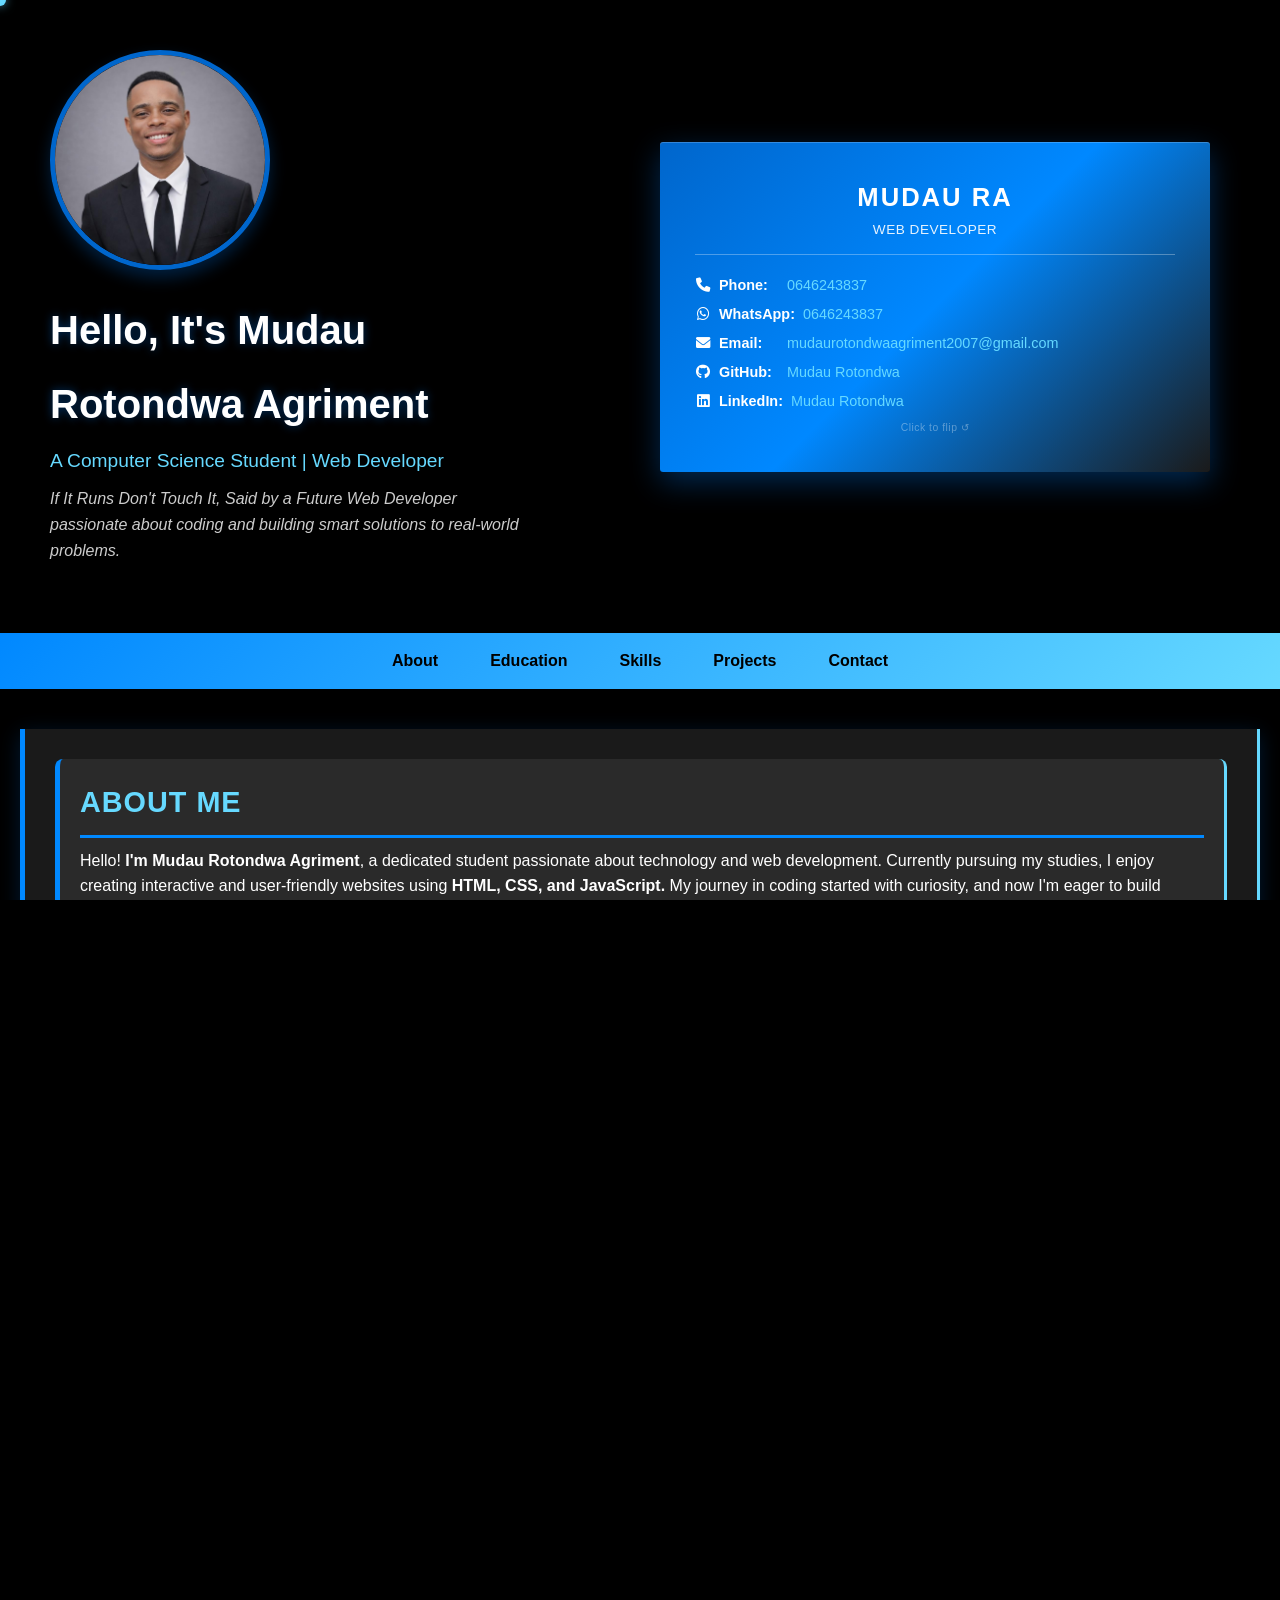
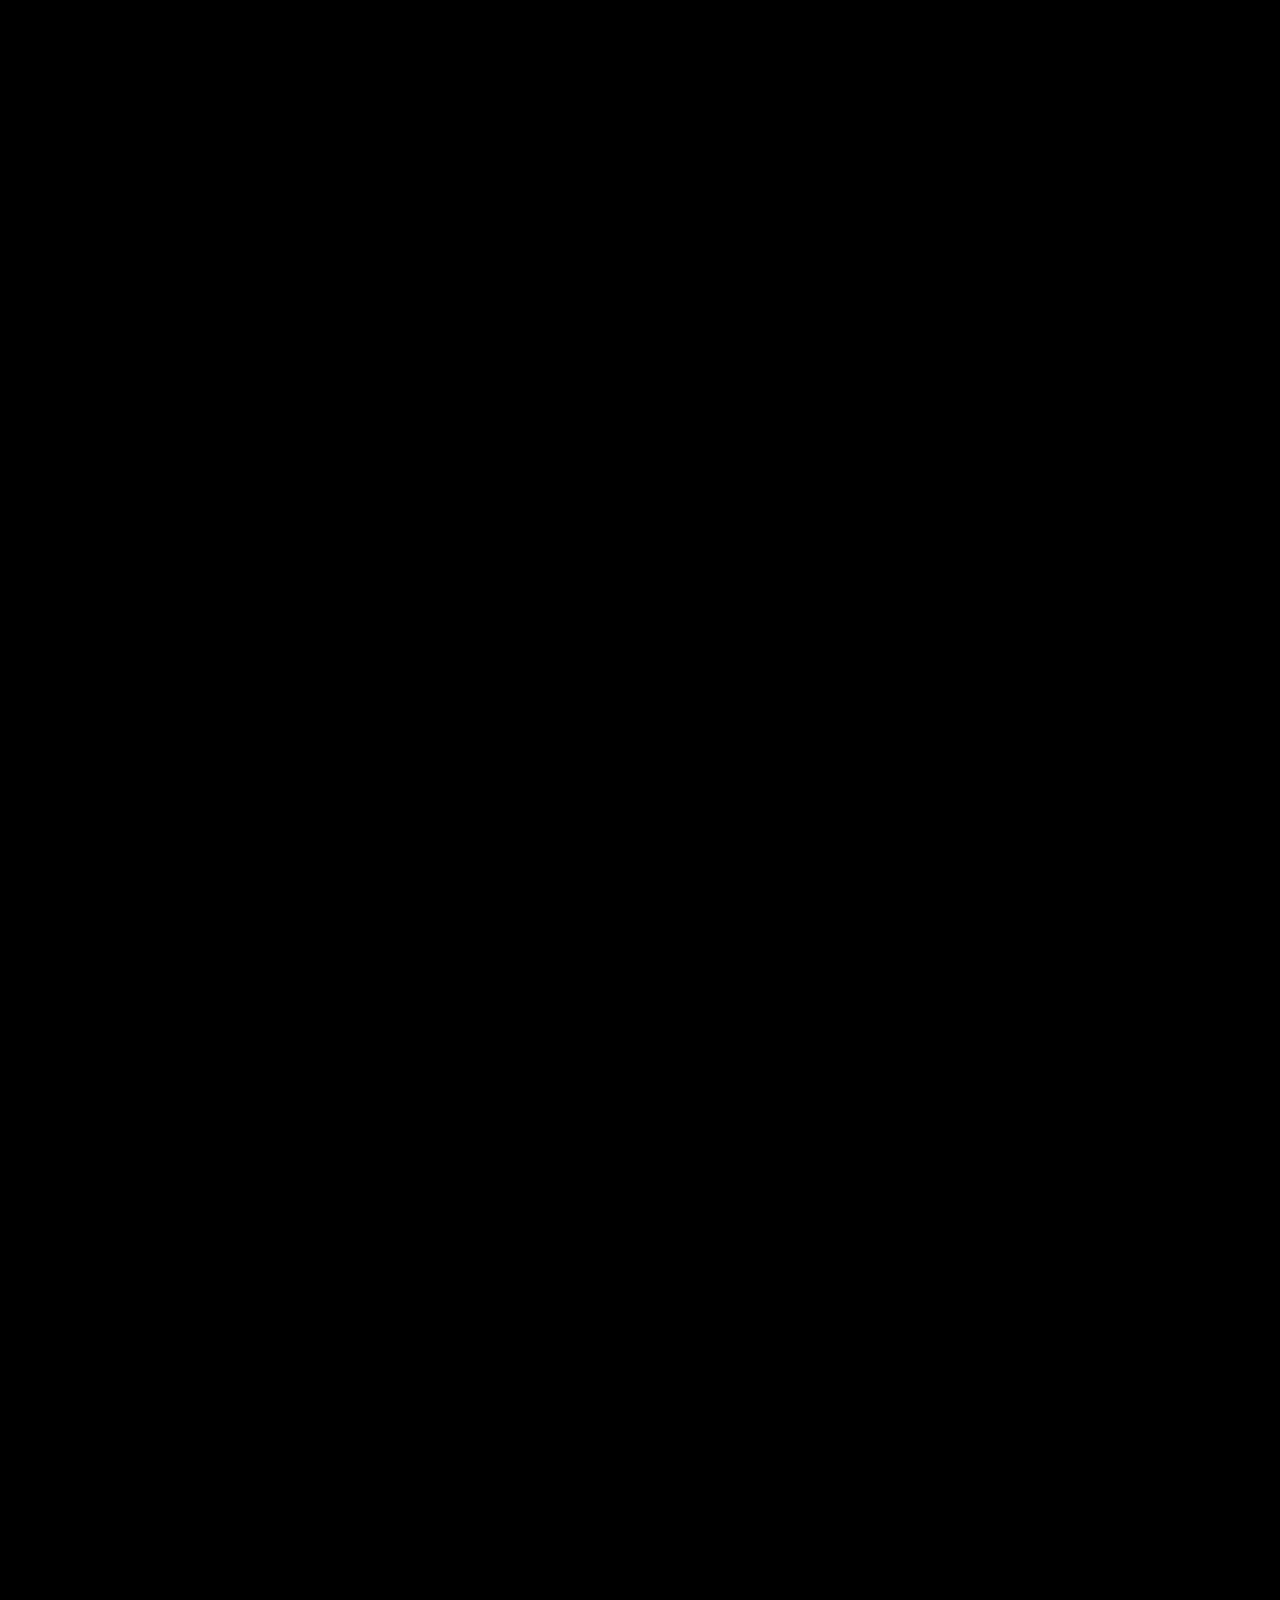
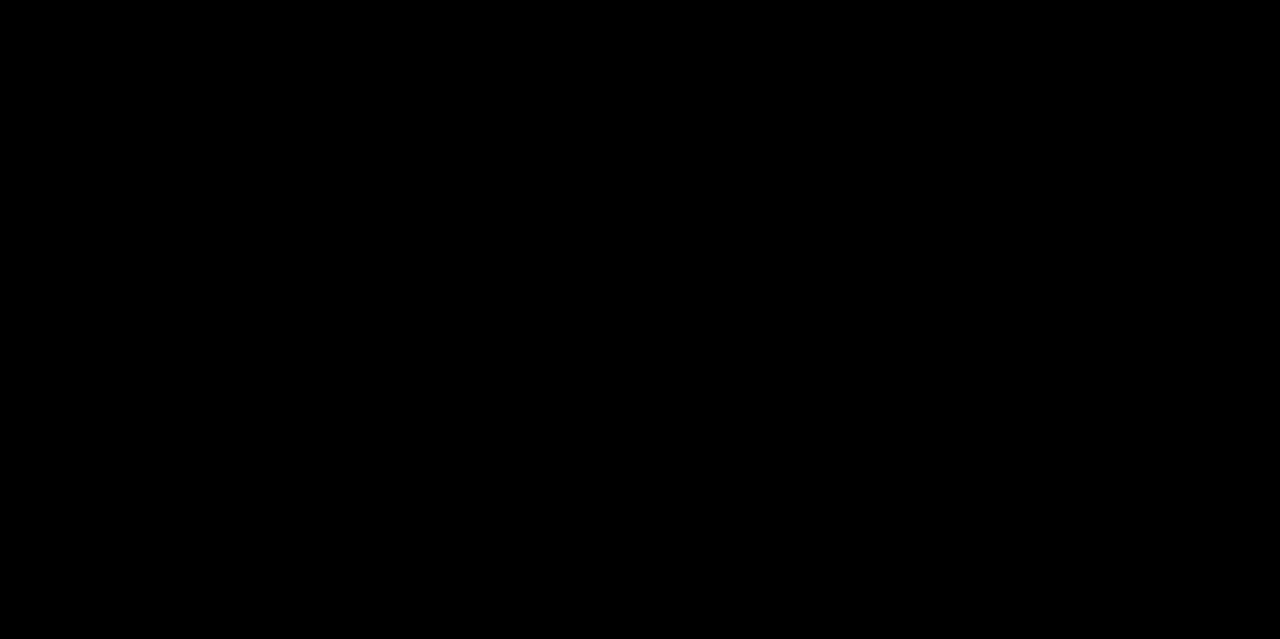
==== index.html @ f6a1b387 "html" ====
<!DOCTYPE html>
<html lang="en">
<head>
    <meta charset="UTF-8">
    <meta name="viewport" content="width=device-width, initial-scale=1.0">
    <title>Mudau Rotondwa Agriment Portfolio</title>
    <link rel="stylesheet" href="style.css">
    <link rel="stylesheet" href="https://cdnjs.cloudflare.com/ajax/libs/font-awesome/6.0.0/css/all.min.css">
</head>
<body>
    <div class="cursor"></div>
    <div class="cursor-follower"></div>
    
    <header>
        <div class="header-row">
            <div class="profile-column">
                <div class="profile-pic">
                    
                    <img src="musa.jpeg" alt="Mudau Rotondwa Agriment" style="width: 220px; height: 220px; border-radius: 50%; object-fit: cover;">
                </div>
                <h1>Hello, It's Mudau</h1>
                    <h1>Rotondwa Agriment</h1>
                <p class="tagline">A Computer Science Student | Web Developer</p>
                <p class="bio">If It Runs Don't Touch It, Said by a Future Web Developer passionate about coding and building smart solutions to real-world problems.</p>
            </div>
            <div class="card-column">
                
                <div id="business-card-container">
                    <div class="business-card">
                        <div class="card-inner">
                            <div class="card-front">
                                <div class="card-header">
                                    <h2>Mudau RA</h2>
                                    <p>Web Developer </p>
                                </div>
                                <div class="card-divider"></div>
                                <div class="card-content">
                                    <p><i class="fas fa-phone"></i> <strong>Phone:</strong> <a href="tel:0646243837">0646243837</a></p>
                                    <p><i class="fab fa-whatsapp"></i> <strong>WhatsApp:</strong> <a href="https://wa.me/0646243837" target="_blank">0646243837</a></p>
                                    <p><i class="fas fa-envelope"></i> <strong>Email:</strong> <a href="mailto:mudaurotondwaagriment2007@gmail.com">mudaurotondwaagriment2007@gmail.com</a></p>
                                    <p><i class="fab fa-github"></i> <strong>GitHub:</strong> <a href="https://github.com/25033865" target="_blank">Mudau Rotondwa</a></p>
                                    <p><i class="fab fa-linkedin"></i> <strong>LinkedIn:</strong> <a href="https://www.linkedin.com/in/mudau-rotondwa-agriment-924987383" target="_blank">Mudau Rotondwa</a></p>
                                </div>
                                <p class="card-flip-hint">Click to flip ↺</p>
                            </div>
                            <div class="card-back">
                                <div class="card-back-content">
                                    <div class="card-back-logo">MRA</div>
                                    <h2>Mudau Rotondwa Agriment</h2>
                                    <p class="card-back-title">Web Developer &amp; CS Student</p>
                                    <div class="card-divider"></div>
                                    <p class="card-back-flip-hint">Click to flip back ↺</p>
                                </div>
                            </div>
                        </div>
                    </div>
                </div>
            </div>
        </div>
    </header>

    <nav>
        <ul>
            <li><a href="#about">About</a></li>
            <li><a href="#education">Education</a></li>
            <li><a href="#skills">Skills</a></li>
            <li><a href="#projects">Projects</a></li>
            <li><a href="#contact">Contact</a></li>
        </ul>
    </nav>

    <main>
        <section id="about">
            <h2>About Me</h2>
            <p>Hello! <strong>I'm Mudau Rotondwa Agriment</strong>, a dedicated student passionate about technology and web development. Currently pursuing my studies, I enjoy creating interactive and user-friendly websites using <strong>HTML, CSS, and JavaScript.</strong> My journey in coding started with curiosity, and now I'm eager to build innovative solutions that make a difference.</p>
            <p>As a student, I balance academics with hands-on projects, always striving to learn new technologies. I'm particularly interested in front-end development, responsive design, and user experience. When I'm not coding, you can find me exploring new ideas or collaborating with peers on exciting ventures.</p>
        </section>

        <section id="education">
            <h2>Education</h2>
            <div class="education-item">
                <h3>Bachelor of Science in Computer Science and Mathematics</h3>
                <p><strong>University Of Venda</strong></p>
                <p>Currently enrolled in the <strong>University Of venda</strong> as a <strong>Computer Science and Mathematics major</strong>, Who's hungry to learn more about the field, And discover problems with the intention to find a solution and implement it.</p>
            </div>
            <div class="education-item">
                <h3>High School </h3>
                <p><strong>Vhafamadi Secondary School</strong></p>
                <p>Focused on mathematics and science subjects, which laid the foundation for my interest in programming. Participated in science fairs and computer science electives which was <strong>Robotics.</strong></p>
            </div>
        </section>

        <section id="skills">
            <h2>Skills</h2>
            <div class="skills-container">
                <div class="skill-category">
                    <h3>Programming Languages</h3>
                    <ul>
                        <li><i class="fab fa-html5"></i> HTML5</li>
                        <li><i class="fab fa-css3-alt"></i> CSS3</li>
                        <li><i class="fab fa-js-square"></i> JavaScript</li>
                        <li><i class="fab fa-java"></i> Java</li>
                    </ul>
                </div>
                <div class="skill-category">
                    <h3>Frameworks & Libraries</h3>
                    <ul>
                        <li><i class="fab fa-react"></i> React.js</li>
                        <li><i class="fab fa-js-square"></i> Next.js</li>
                    </ul>
                </div>
                <div class="skill-category">
                    <h3>Soft Skills</h3>
                    <ul>
                    
                        <li><i class="fab fa-users"></i> Team Work</li>
                        <li><i class="fas fa-clock"></i> Time Management</li>
                        <li><i class="fas fa-graduation-cap"></i> Continuous Learning</li>
                    </ul>
                </div>
            </div>
        </section>

        <section id="career-goals">
            <h2>Career Goals</h2>
            <ul>
                <li>Become a Full-Stack Developer</li>
                <li>Build Real-World Web Applications</li>
                <li>Keep Learning Modern Technologies</li>
            </ul>
        </section>

        <section id="projects">
            <h2>Projects</h2>
            <div class="project-item">
                <h3>Personal Portfolio Website</h3>
                <p>A responsive portfolio site built with HTML, CSS, and JavaScript to showcase my work and skills. Features include smooth scrolling navigation, interactive elements, and mobile-friendly design.</p>
                <p><strong>Technologies:</strong> HTML5, CSS3, JavaScript</p>
                <a href="#" class="project-link">View Project</a>
            </div>
            <div class="project-item">
                <h3>Simple Calculator</h3>
                <p>A basic calculator application with arithmetic operations, built to practice JavaScript logic and DOM manipulation.</p>
                <p><strong>Technologies:</strong> HTML5, CSS3, JavaScript</p>
                <a href="#" class="project-link">View Project</a>
            </div>
        </section>
        
        <section id="contact">
            <h2>Get in Touch</h2>
            <div class="contact-info">
                <p><strong>Phone:</strong> <a href="tel:0646243837">0646243837</a> <i class="fas fa-phone"></i></p>
                <p><strong>Email:</strong> <a href="mailto:mudaurotondwaagriment2007@gmail.com">mudaurotondwaagriment2007@gmail.com</a> <i class="fas fa-envelope"></i></p>
                <p><strong>GitHub:</strong> <a href="https://github.com/25033865" target="_blank">Mudau Rotondwa</a> <i class="fab fa-github"></i></p>
                <p><strong>WhatsApp:</strong> <a href="https://wa.me/0646243837" target="_blank">0646243837</a> <i class="fab fa-whatsapp"></i></p>
                <p><strong>LinkedIn:</strong> <a href="https://www.linkedin.com/in/mudau-rotondwa-agriment-924987383" target="_blank">Mudau Rotondwa Agriment</a> <i class="fab fa-linkedin"></i></p>
            </div>
            <p>I'm always open to new opportunities, collaborations, or just a friendly chat about technology. Feel free to reach out via phone or email. Let's connect and build something amazing together!</p>
            <form id="contact-form">
                <label for="name">Name:</label>
                <input type="text" id="name" name="name" required>
                
                <label for="email">Email:</label>
                <input type="email" id="email" name="email" required>
                
                <label for="message">Message:</label>
                <textarea id="message" name="message" required></textarea>
                
                <button type="submit">Send Message</button>
            </form>
        </section>
    </main>

    <footer>
        <p>&copy; 2026 Mudau Rotondwa Agriment.</p>
        <p>All rights reserved.</p>
    </footer>

    <script src="script.js"></script>
</body>
</html>
---- style.css ----
* {
    cursor: none;
}

.cursor {
    position: fixed;
    width: 12px;
    height: 12px;
    background: #66d9ff;
    border-radius: 50%;
    pointer-events: none;
    z-index: 9999;
    box-shadow: 0 0 10px rgba(102, 217, 255, 0.6);
    transition: all 0.1s ease-out;
}

.cursor-follower {
    position: fixed;
    width: 30px;
    height: 30px;
    border: 2px solid #0088ff;
    border-radius: 50%;
    pointer-events: none;
    z-index: 9998;
    transition: all 0.3s ease-out;
    box-shadow: inset 0 0 10px rgba(0, 136, 255, 0.3);
    display: none;
}

* {
    margin: 0;
    padding: 0;
    box-sizing: border-box;
}

html, body {
    width: 100%;
    height: 100%;
    overflow-x: hidden;
}

body {
    font-family: Arial, sans-serif;
    line-height: 1.6;
    background: #000000;
    color: #ffffff;
    padding: 0;
    margin: 0;
    min-height: 100vh;
    width: 100%;
    transition: background 0.5s ease;
}

header {
    text-align: center;
    margin-bottom: 40px;
    animation: slideDown 0.8s ease-out;
    padding: 40px 20px 20px 20px;
    width: 100%;
}

header .header-row {
    display: flex;
    flex-direction: row;
    justify-content: space-between;
    align-items: center;
    max-width: 1200px;
    margin: 0 auto;
    gap: 30px;
}

.profile-column {
    flex: 1 1 auto;
    text-align: left;
    padding: 10px;
}

.card-column {
    flex: 0 0 auto;
    padding: 10px;
    display: flex;
    justify-content: flex-end;
    align-items: center;
}

header h1 {
    font-size: 2.5rem;
    margin-bottom: 10px;
    color: #ffffff;
    text-shadow: 0 0 10px rgba(0, 102, 204, 0.5);
}

.profile-pic {
    animation: zoomIn 1s ease-out;
    margin-bottom: 20px;
}

.profile-pic img {
    border: 5px solid #0066cc;
    box-shadow: 0 8px 16px rgba(0, 102, 204, 0.3);
    transition: transform 0.3s ease;
    width: 200px;
    height: 200px;
}

.profile-pic img:hover {
    transform: scale(1.05);
}

.tagline {
    color: #66d9ff;
    font-size: 1.2rem;
    margin: 10px 0;
    animation: fadeIn 1.2s ease-out;
}

.bio {
    color: #cccccc;
    font-size: 1rem;
    font-style: italic;
    margin: 8px 0 0 0;
    max-width: 480px;
    line-height: 1.6;
    animation: fadeIn 1.4s ease-out;
}

.contact a {
    color: #66d9ff;
    text-decoration: none;
    font-weight: bold;
    transition: color 0.3s ease;
}

.contact a:hover {
    color: #ffffff;
    text-decoration: underline;
}

.contact-info a {
    color: #66d9ff;
    text-decoration: none;
    font-weight: bold;
    transition: color 0.3s ease;
}

.contact-info a:hover {
    color: #ffffff;
    text-decoration: underline;
}


#business-card-container {
    text-align: center;
    margin: 40px auto;
    padding: 0 20px;
    width: 100%;
    perspective: 1200px;
}

.business-card {
    max-width: 550px;
    width: 550px;
    height: 330px;
    margin: 0 auto;
    cursor: pointer;
    aspect-ratio: 16 / 10;
    transform-style: preserve-3d;
    position: relative;
    animation: slideUp 0.8s ease-out 0.3s both, floatCard 3s ease-in-out 1.1s infinite;
}

.card-inner {
    position: relative;
    width: 100%;
    height: 100%;
    transform-style: preserve-3d;
    transition: transform 0.8s cubic-bezier(0.4, 0.2, 0.2, 1);
}

.business-card.flipped .card-inner {
    transform: rotateY(180deg);
}

.card-front {
    background: linear-gradient(135deg, #0066cc 0%, #0088ff 50%, #1a1a1a 100%);
    color: white;
    padding: 35px;
    border-radius: 3px;
    box-shadow:
        0 10px 30px rgba(0, 102, 204, 0.4),
        0 0 0 1px rgba(0, 0, 0, 0.1),
        inset 0 1px 0 rgba(255, 255, 255, 0.2),
        0 20px 50px -10px rgba(0, 0, 0, 0.5);
    position: absolute;
    top: 0;
    left: 0;
    width: 100%;
    height: 100%;
    display: flex;
    flex-direction: column;
    justify-content: space-between;
    transform-style: preserve-3d;
    backface-visibility: hidden;
    -webkit-backface-visibility: hidden;
}

.card-back {
    position: absolute;
    top: 0;
    left: 0;
    width: 100%;
    height: 100%;
    background: linear-gradient(135deg, #001133 0%, #002b80 50%, #0055cc 100%);
    color: white;
    border-radius: 3px;
    box-shadow:
        0 10px 30px rgba(0, 102, 204, 0.4),
        0 0 0 1px rgba(0, 0, 0, 0.1),
        inset 0 1px 0 rgba(255, 255, 255, 0.2),
        0 20px 50px -10px rgba(0, 0, 0, 0.5);
    backface-visibility: hidden;
    -webkit-backface-visibility: hidden;
    transform: rotateY(180deg);
    display: flex;
    align-items: center;
    justify-content: center;
    text-align: center;
}

.card-back-content {
    display: flex;
    flex-direction: column;
    align-items: center;
    gap: 8px;
    padding: 20px;
}

.card-back-logo {
    font-size: 2.6rem;
    font-weight: 900;
    letter-spacing: 6px;
    color: #66d9ff;
    text-shadow: 0 0 20px rgba(102, 217, 255, 0.8), 0 0 40px rgba(0, 136, 255, 0.5);
    animation: glow 2s ease-in-out infinite;
    margin-bottom: 4px;
}

.card-back h2 {
    font-size: 1.05rem;
    letter-spacing: 1px;
    text-transform: uppercase;
    font-weight: 700;
    margin: 0;
}

.card-back-title {
    font-size: 0.75rem;
    color: #66d9ff;
    text-transform: uppercase;
    letter-spacing: 1.5px;
    margin: 0;
}

.card-back-motto {
    font-size: 0.85rem;
    font-style: italic;
    color: #cccccc;
    max-width: 300px;
    line-height: 1.5;
    margin: 4px 0 0 0;
}

.card-flip-hint,
.card-back-flip-hint {
    font-size: 0.65rem;
    color: rgba(255, 255, 255, 0.35);
    letter-spacing: 0.5px;
    margin: 0;
}

.card-header {
    margin-bottom: 0;
}

.card-header h2 {
    font-size: 1.6rem;
    margin-bottom: 2px;
    text-transform: uppercase;
    letter-spacing: 2px;
    animation: glow 2s ease-in-out infinite;
    font-weight: 900;
}

.card-header p {
    font-size: 0.85rem;
    opacity: 0.9;
    letter-spacing: 0.5px;
    font-weight: 500;
    animation: fadeIn 1.5s ease-out;
    text-transform: uppercase;
}

.card-divider {
    height: 1px;
    background: rgba(255, 255, 255, 0.3);
    margin: 12px 0;
}

.card-content {
    text-align: left;
    font-size: 0.95rem;
}

.card-content p {
    margin: 6px 0;
    font-size: 0.9rem;
    display: flex;
    align-items: center;
    gap: 8px;
}

.card-content p i {
    width: 16px;
    text-align: center;
}

.card-content strong {
    display: inline-block;
    min-width: 60px;
}

.card-content a {
    color: #66d9ff;
    text-decoration: none;
}

main {
    max-width: 100%;
    width: calc(100% - 40px);
    margin: 0 auto 20px auto;
    background: #1a1a1a;
    padding: 30px;
    border-radius: 0;
    box-shadow: 0 5px 20px rgba(0, 102, 204, 0.25);
    border-left: 5px solid #0088ff;
    border-right: 3px solid #66d9ff;
    animation: fadeInUp 1s ease-out;
    color: #ffffff;
}

section {
    margin-bottom: 30px;
    animation: fadeIn 0.8s ease-out;
    background: #2a2a2a;
    padding: 20px;
    border-radius: 8px;
    border-left: 5px solid #0088ff;
    border-right: 3px solid #66d9ff;
    color: #ffffff;
    scroll-margin-top: 90px;
}

section h2 {
    margin-bottom: 10px;
    color: #66d9ff;
    font-size: 1.8rem;
    border-bottom: 3px solid #0088ff;
    padding-bottom: 10px;
    transition: all 0.3s ease;
    text-transform: uppercase;
    letter-spacing: 1px;
}

section h2:hover {
    color: #ffffff;
    border-bottom-color: #66d9ff;
    transform: translateX(5px);
}

footer {
    text-align: center;
    margin-top: 20px;
    font-size: 0.9rem;
    color: #66d9ff;
    animation: fadeIn 1.5s ease-out;
}


#contact-form {
    display: flex;
    flex-direction: column;
    gap: 15px;
    max-width: 600px;
    margin-top: 20px;
}

#contact-form label {
    font-weight: bold;
    color: #ffffff;
}

#contact-form input,
#contact-form textarea {
    width: 100%;
    padding: 10px;
    border: 2px solid #0088ff;
    border-radius: 4px;
    background: #333333;
    color: #ffffff;
    resize: vertical;
    font-size: 1rem;
}

#contact-form input:focus,
#contact-form textarea:focus {
    outline: none;
    border-color: #66d9ff;
    background: #404040;
}

#contact-form button {
    padding: 12px 20px;
    background: linear-gradient(135deg, #0088ff 0%, #66d9ff 100%);
    color: #000000;
    border: none;
    border-radius: 4px;
    font-size: 1rem;
    cursor: pointer;
    transition: background 0.3s ease, transform 0.2s ease;
}

#contact-form button:hover {
    background: linear-gradient(135deg, #66d9ff 0%, #0088ff 100%);
    transform: translateY(-2px);
}

.skill-category {
    background: #333333;
    padding: 15px;
    border-radius: 8px;
    margin-bottom: 15px;
    border-left: 4px solid #0088ff;
    border-right: 3px solid #66d9ff;
    transition: all 0.3s ease;
    color: #ffffff;
}

.skill-category:hover {
    background: #404040;
    transform: translateX(5px) scale(1.02);
    box-shadow: 0 8px 20px rgba(0, 136, 255, 0.4);
    border-right-color: #0088ff;
}

.skill-category h3 {
    color: #66d9ff;
    margin-bottom: 10px;
}

.skill-category ul {
    list-style: none;
}

.skill-category li {
    color: #ffffff;
    padding: 5px 0;
    margin-left: 20px;
}

.skill-category li:before {
    content: "▹ ";
    color: #66d9ff;
    font-weight: bold;
    margin-right: 8px;
}

.project-item {
    background: #333333;
    padding: 20px;
    border-radius: 8px;
    margin-bottom: 20px;
    border-top: 4px solid #0088ff;
    border-right: 3px solid #66d9ff;
    transition: all 0.3s ease;
    color: #ffffff;
}

.project-item:hover {
    background: #404040;
    box-shadow: 0 8px 20px rgba(0, 136, 255, 0.4);
    transform: translateY(-8px) scale(1.01);
    border-top-color: #66d9ff;
    border-right-color: #0088ff;
}

.project-item h3 {
    color: #66d9ff;
    margin-bottom: 10px;
}

.project-link {
    display: inline-block;
    background: linear-gradient(135deg, #0088ff 0%, #66d9ff 50%, #0066cc 100%);
    color: #000000;
    padding: 12px 24px;
    border-radius: 5px;
    text-decoration: none;
    margin-top: 10px;
    transition: all 0.3s ease;
    font-weight: 600;
    border: 2px solid transparent;
}

.project-link:hover {
    transform: translateY(-5px) scale(1.05);
    box-shadow: 0 10px 25px rgba(0, 136, 255, 0.6);
    border-color: #ffffff;
}

.education-item {
    background: #333333;
    padding: 20px;
    border-radius: 8px;
    margin-bottom: 20px;
    border-left: 4px solid #0088ff;
    border-right: 3px solid #66d9ff;
    transition: all 0.3s ease;
    color: #ffffff;
}

.education-item:hover {
    box-shadow: 0 5px 15px rgba(0, 136, 255, 0.3);
    transform: translateX(3px);
    background: #404040;
}

.education-item h3 {
    color: #66d9ff;
    margin-bottom: 10px;
}

.experience-item {
    background: #333333;
    padding: 20px;
    border-radius: 8px;
    margin-bottom: 20px;
    border-left: 4px solid #0088ff;
    border-right: 3px solid #66d9ff;
    transition: all 0.3s ease;
    color: #ffffff;
}

.experience-item:hover {
    box-shadow: 0 5px 15px rgba(0, 136, 255, 0.3);
    transform: translateX(3px);
    background: #404040;
}

.experience-item h3 {
    color: #66d9ff;
    margin-bottom: 10px;
}

@keyframes slideDown {
    from {
        opacity: 0;
        transform: translateY(-30px);
    }
    to {
        opacity: 1;
        transform: translateY(0);
    }
}

@keyframes slideUp {
    from {
        opacity: 0;
        transform: translateY(30px);
    }
    to {
        opacity: 1;
        transform: translateY(0);
    }
}

@keyframes slideInLeft {
    from {
        opacity: 0;
        transform: translateX(-30px);
    }
    to {
        opacity: 1;
        transform: translateX(0);
    }
}

@keyframes slideInRight {
    from {
        opacity: 0;
        transform: translateX(30px);
    }
    to {
        opacity: 1;
        transform: translateX(0);
    }
}

@keyframes fadeIn {
    from {
        opacity: 0;
    }
    to {
        opacity: 1;
    }
}

@keyframes fadeInUp {
    from {
        opacity: 0;
        transform: translateY(20px);
    }
    to {
        opacity: 1;
        transform: translateY(0);
    }
}

@keyframes zoomIn {
    from {
        opacity: 0;
        transform: scale(0.8);
    }
    to {
        opacity: 1;
        transform: scale(1);
    }
}

@keyframes floatCard {
    0%, 100% {
        transform: translateY(0px);
    }
    50% {
        transform: translateY(-10px);
    }
}

@keyframes glow {
    0%, 100% {
        text-shadow: 0 0 5px rgba(255, 255, 255, 0.5), 0 0 10px rgba(0, 136, 255, 0.3);
    }
    50% {
        text-shadow: 0 0 10px rgba(255, 255, 255, 0.8), 0 0 20px rgba(0, 136, 255, 0.6);
    }
}

@keyframes pulse {
    0% {
        box-shadow: 0 0 0 0 rgba(0, 102, 204, 0.7);
    }
    50% {
        box-shadow: 0 0 0 10px rgba(0, 102, 204, 0);
    }
    100% {
        box-shadow: 0 0 0 0 rgba(0, 102, 204, 0);
    }
}

nav {
    background: linear-gradient(135deg, #0088ff 0%, #66d9ff 100%);
    padding: 15px 20px;
    border-radius: 0;
    margin: 0;
    margin-bottom: 40px;
    box-shadow: none;
    animation: slideDown 0.8s ease-out;
    width: 100%;
    position: sticky;
    top: 0;
    z-index: 1000;
    transition: box-shadow 0.25s ease;
}

nav:hover {
    box-shadow: 0 5px 15px rgba(0, 136, 255, 0.4);
}

nav ul {
    list-style: none;
    display: flex;
    flex-wrap: wrap;
    justify-content: center;
    gap: 20px;
}

nav a {
    color: #000000;
    text-decoration: none;
    font-weight: bold;
    transition: all 0.3s ease;
    padding: 10px 16px;
    border-radius: 4px;
    position: relative;
    overflow: hidden;
    background: transparent;
    box-shadow: none;
}

nav a:before {
    content: '';
    position: absolute;
    top: 0;
    left: 0;
    width: 100%;
    height: 100%;
    background: rgba(255, 255, 255, 0.3);
    transform: scaleX(0);
    transform-origin: left;
    opacity: 0;
    transition: transform 0.3s ease, opacity 0.3s ease;
    z-index: -1;
}

nav a:hover {
    transform: translateY(-3px);
    box-shadow: 0 5px 15px rgba(0, 0, 0, 0.3);
    color: #000000;
}

nav a:hover:before {
    transform: scaleX(1);
    opacity: 1;
}

@media (max-width: 600px) {
    nav ul {
        flex-direction: column;
        gap: 10px;
    }
    
    header h1 {
        font-size: 1.8rem;
    }
    
    .business-card {
        max-width: 100%;
        width: 100%;
        height: auto;
        margin-bottom: 20px;
    }
    
    .card-front {
        padding: 20px;
        height: auto;
    }
    
    .card-header h2 {
        font-size: 1.2rem;
    }
    
    .card-content p {
        font-size: 0.7rem;
    }
}
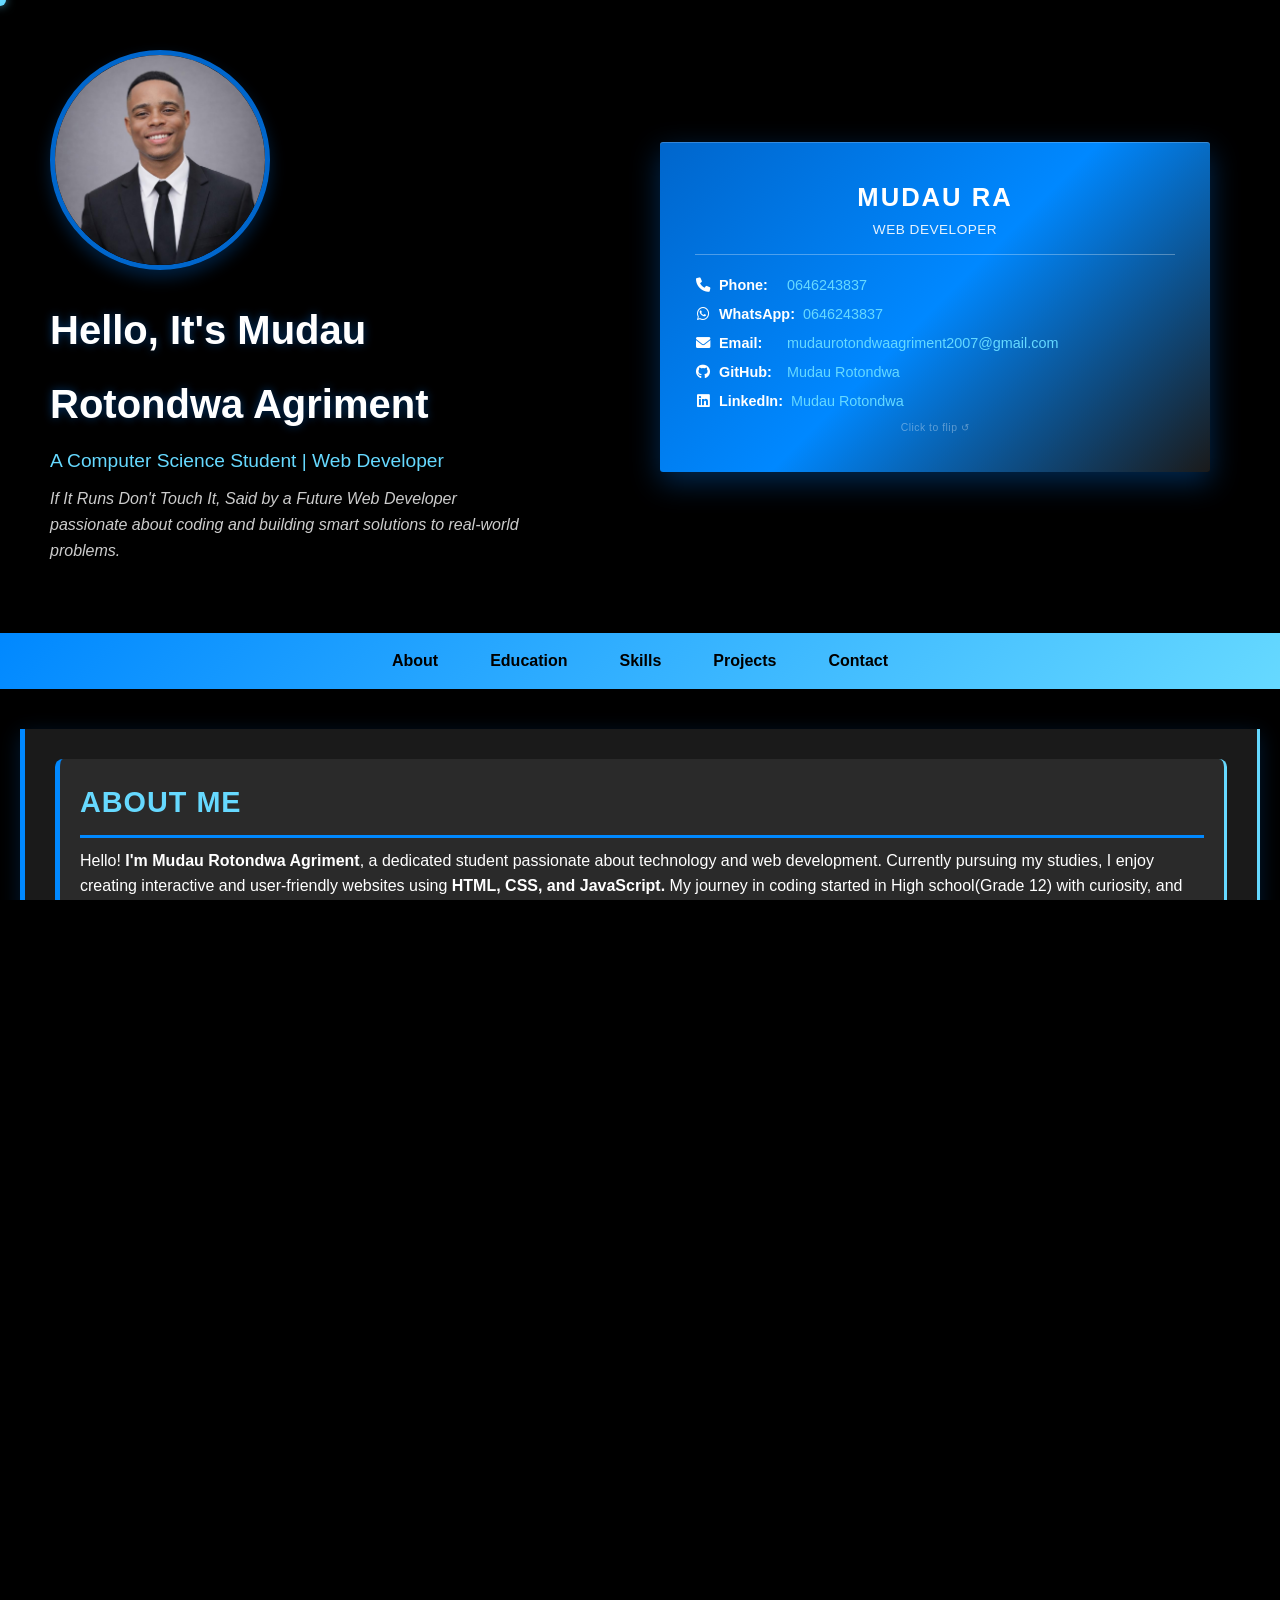
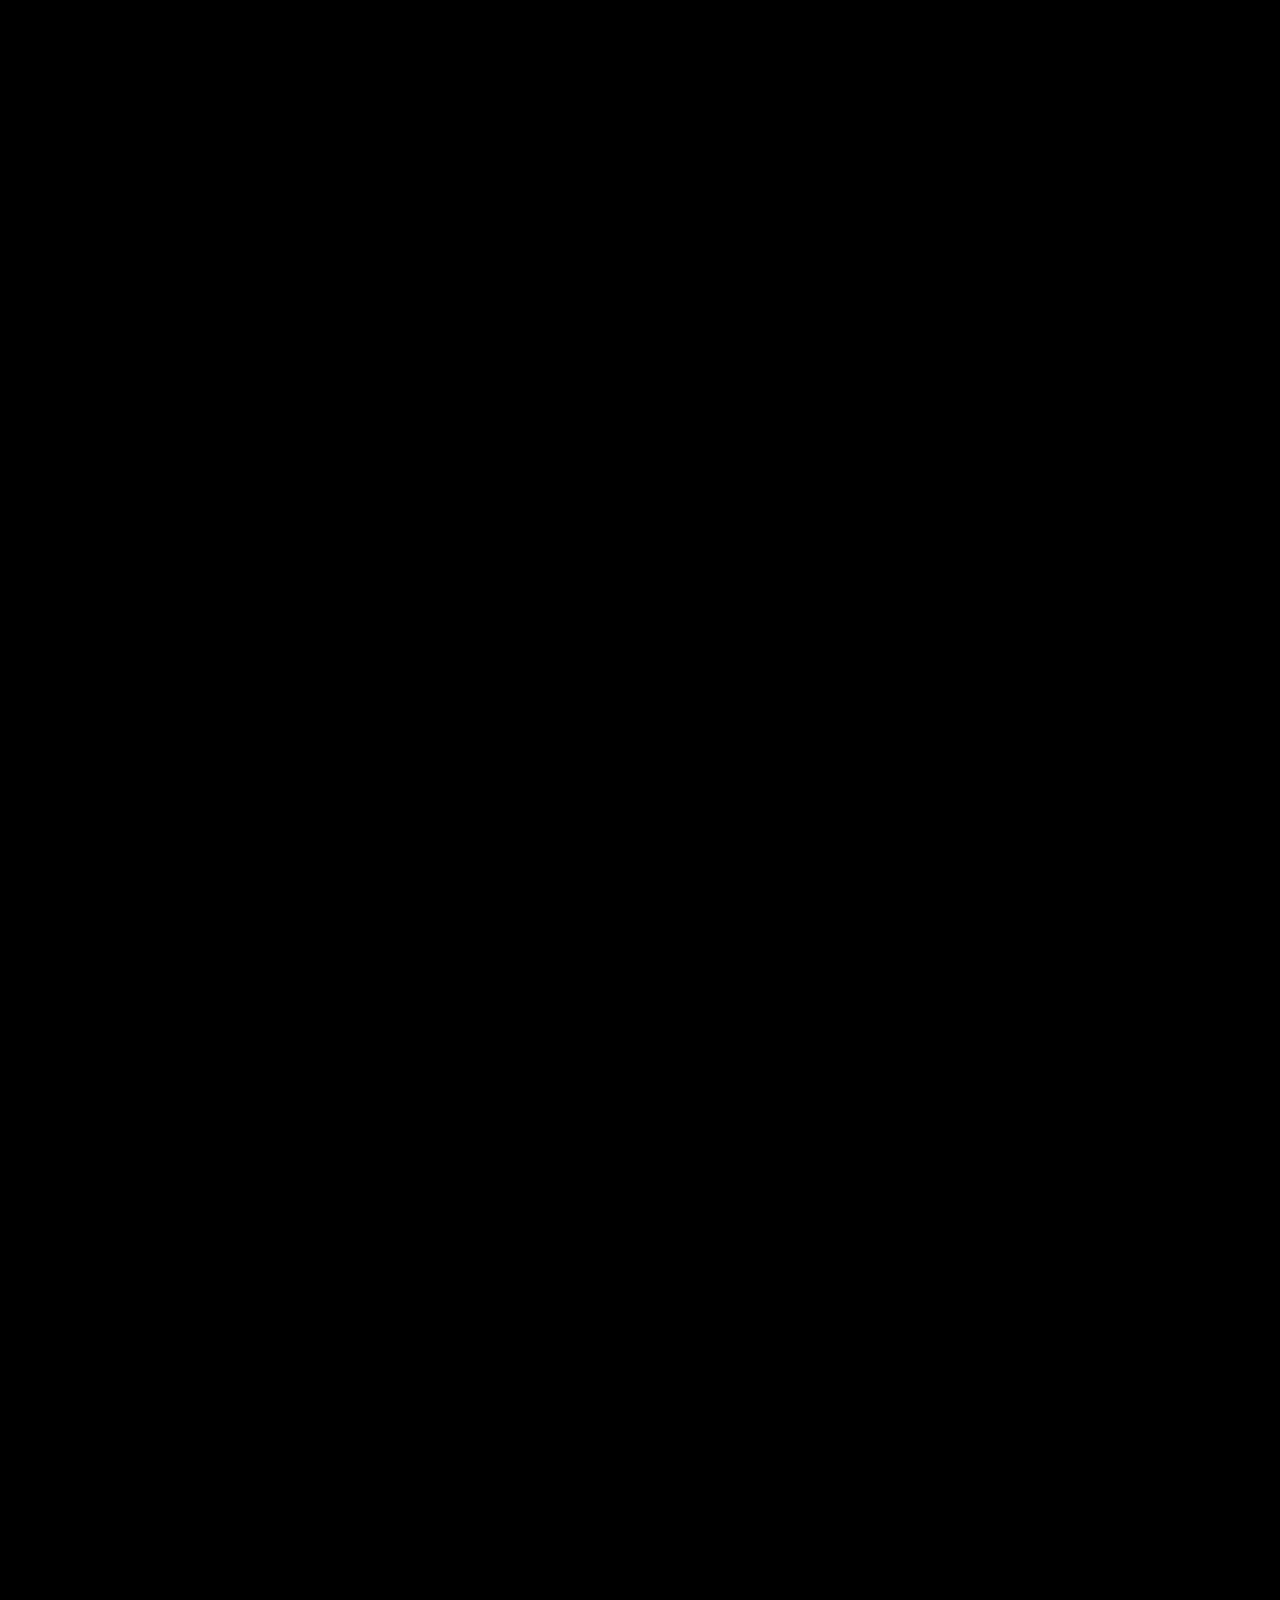
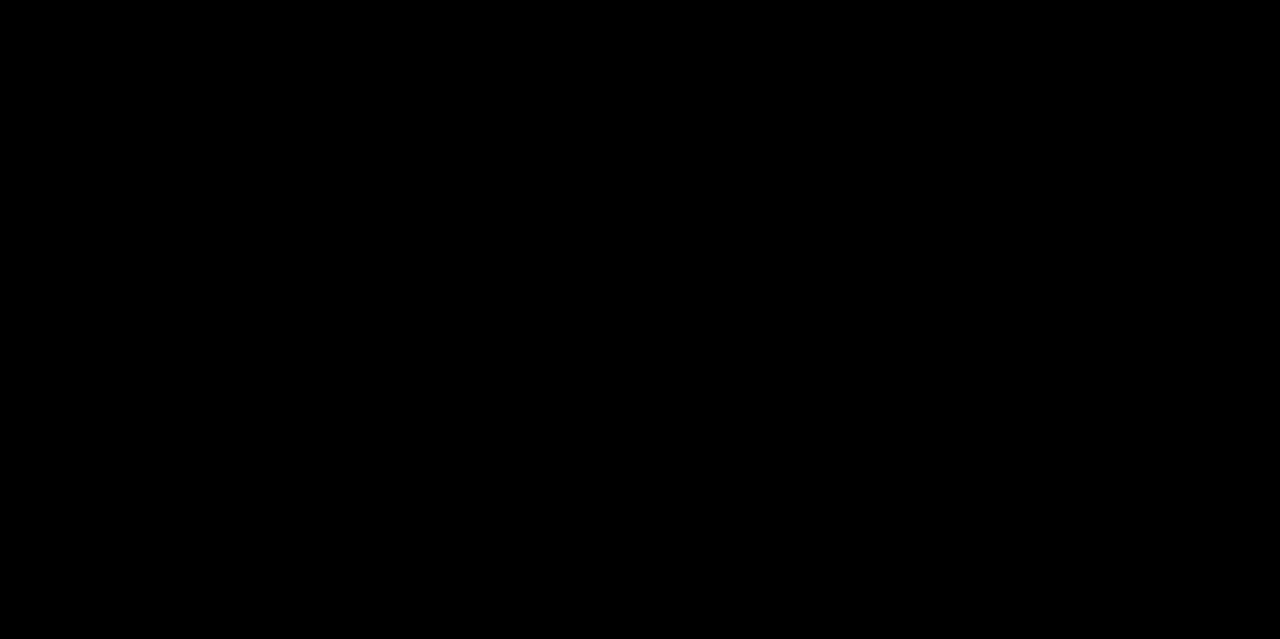
==== commit 987ace37: "port" ====
--- a/index.html
+++ b/index.html
@@ -72,7 +72,7 @@
     <main>
         <section id="about">
             <h2>About Me</h2>
-            <p>Hello! <strong>I'm Mudau Rotondwa Agriment</strong>, a dedicated student passionate about technology and web development. Currently pursuing my studies, I enjoy creating interactive and user-friendly websites using <strong>HTML, CSS, and JavaScript.</strong> My journey in coding started with curiosity, and now I'm eager to build innovative solutions that make a difference.</p>
+            <p>Hello! <strong>I'm Mudau Rotondwa Agriment</strong>, a dedicated student passionate about technology and web development. Currently pursuing my studies, I enjoy creating interactive and user-friendly websites using <strong>HTML, CSS, and JavaScript.</strong> My journey in coding started in High school(Grade 12) with curiosity, and now I'm eager to build innovative solutions that makes a difference world-wide.</p>
             <p>As a student, I balance academics with hands-on projects, always striving to learn new technologies. I'm particularly interested in front-end development, responsive design, and user experience. When I'm not coding, you can find me exploring new ideas or collaborating with peers on exciting ventures.</p>
         </section>
 
@@ -81,7 +81,7 @@
             <div class="education-item">
                 <h3>Bachelor of Science in Computer Science and Mathematics</h3>
                 <p><strong>University Of Venda</strong></p>
-                <p>Currently enrolled in the <strong>University Of venda</strong> as a <strong>Computer Science and Mathematics major</strong>, Who's hungry to learn more about the field, And discover problems with the intention to find a solution and implement it.</p>
+                <p>Currently enrolled in the <strong>University Of Venda</strong> as a <strong>Computer Science and Mathematics major</strong>, Who's hungry to learn more about the field, And discover problems with the intention to find a solution and implement it.</p>
             </div>
             <div class="education-item">
                 <h3>High School </h3>
@@ -145,7 +145,6 @@
                 <a href="#" class="project-link">View Project</a>
             </div>
         </section>
-        
         <section id="contact">
             <h2>Get in Touch</h2>
             <div class="contact-info">
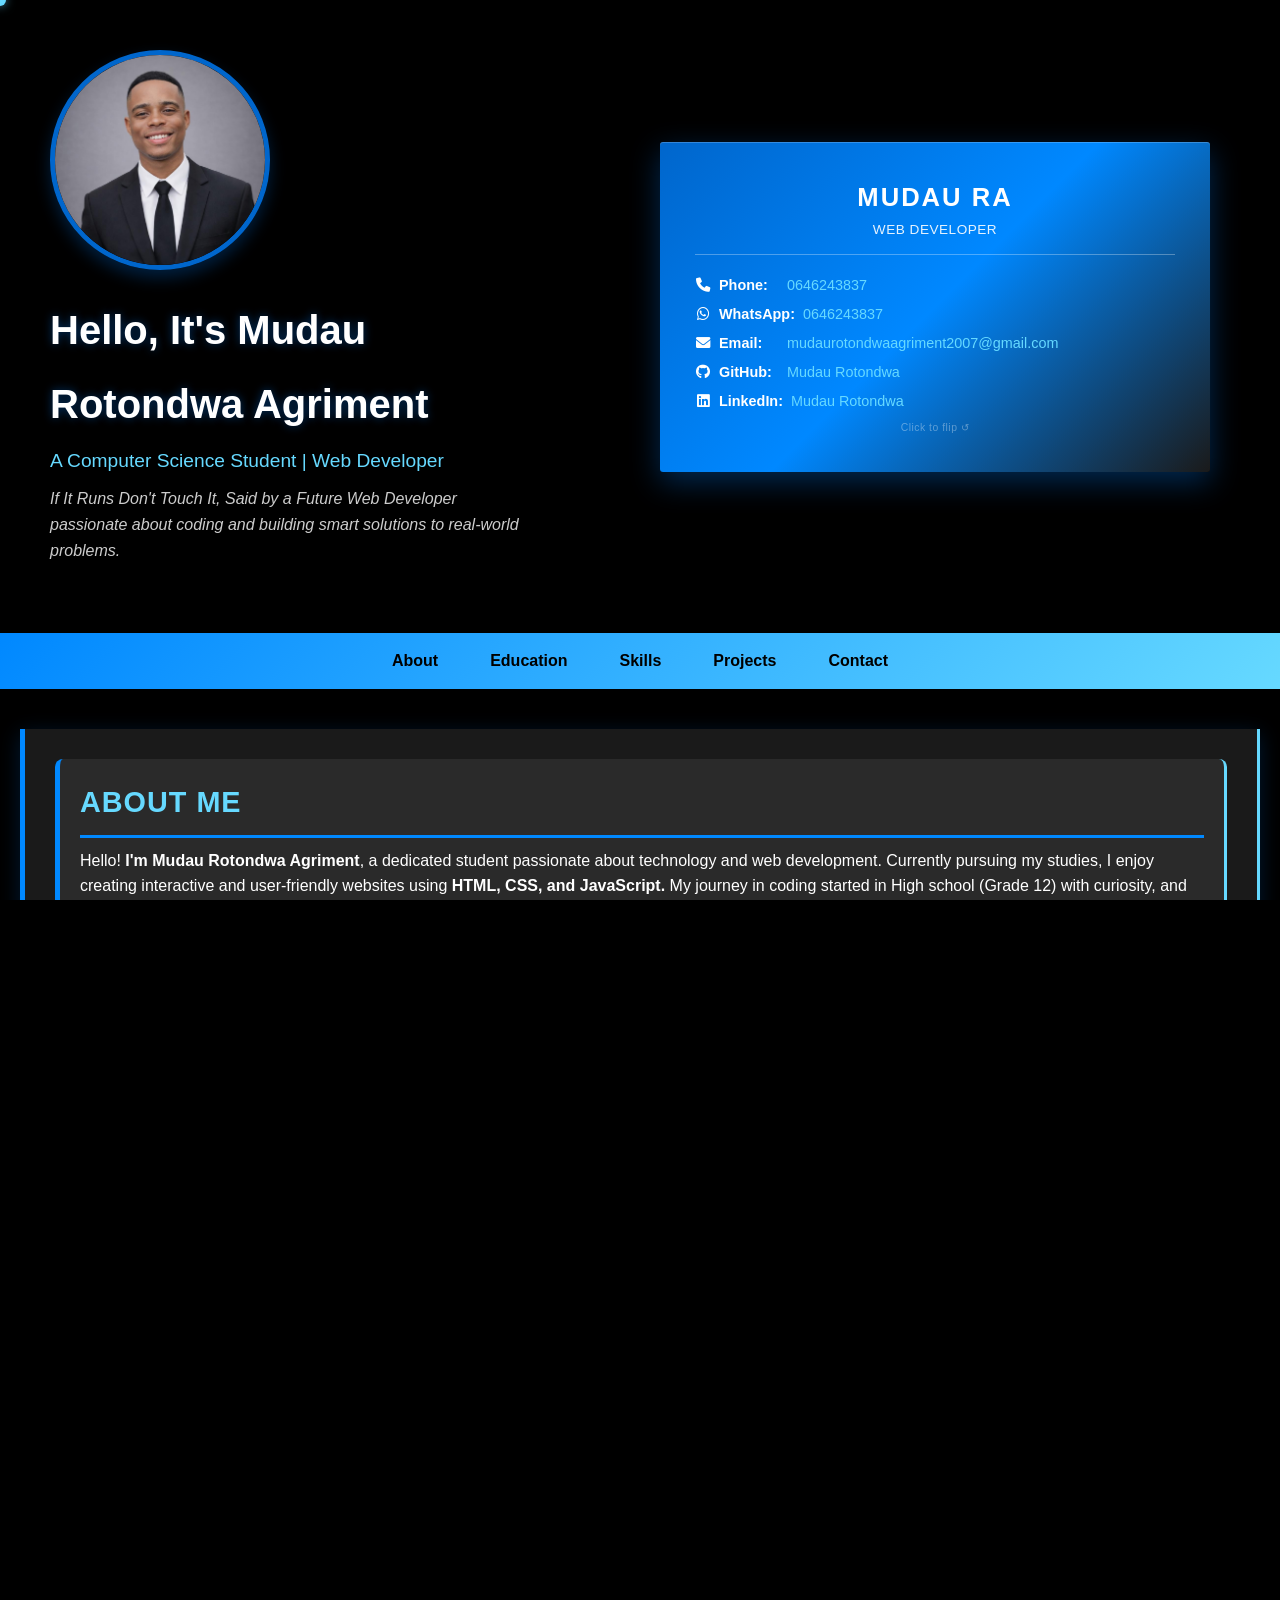
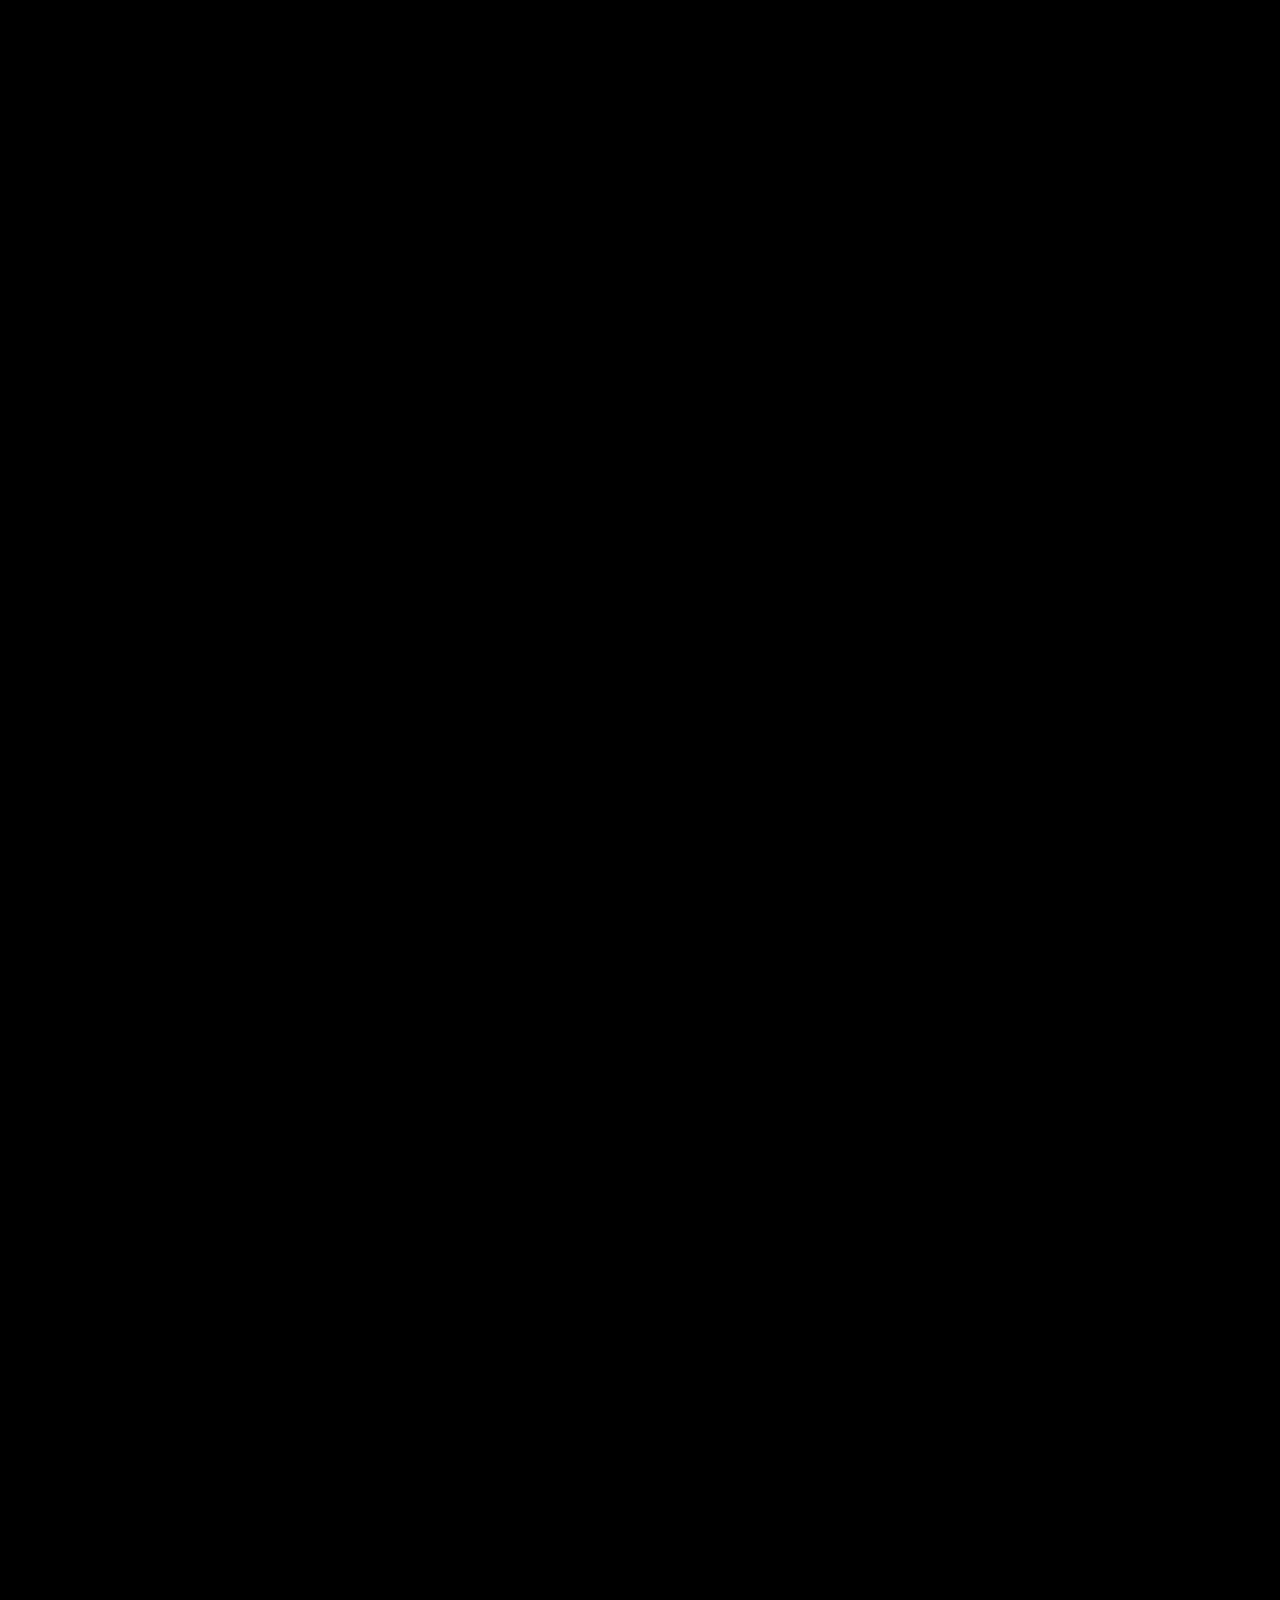
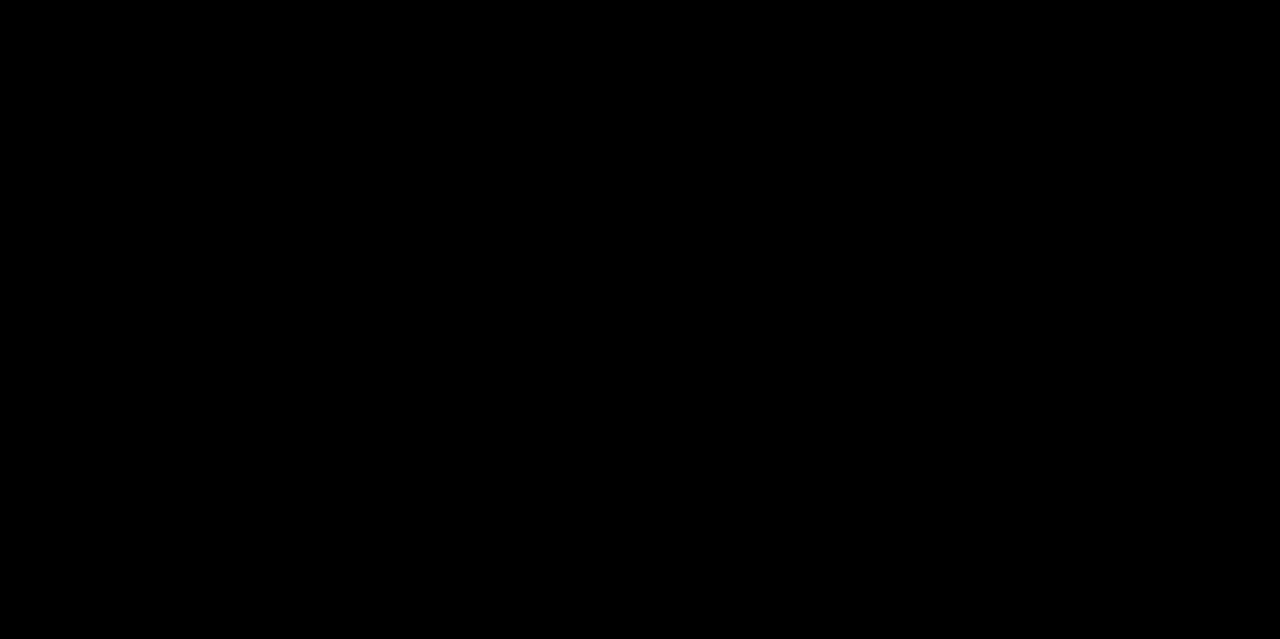
==== commit 5437ecb2: "port1" ====
--- a/index.html
+++ b/index.html
@@ -72,7 +72,7 @@
     <main>
         <section id="about">
             <h2>About Me</h2>
-            <p>Hello! <strong>I'm Mudau Rotondwa Agriment</strong>, a dedicated student passionate about technology and web development. Currently pursuing my studies, I enjoy creating interactive and user-friendly websites using <strong>HTML, CSS, and JavaScript.</strong> My journey in coding started in High school(Grade 12) with curiosity, and now I'm eager to build innovative solutions that makes a difference world-wide.</p>
+            <p>Hello! <strong>I'm Mudau Rotondwa Agriment</strong>, a dedicated student passionate about technology and web development. Currently pursuing my studies, I enjoy creating interactive and user-friendly websites using <strong>HTML, CSS, and JavaScript.</strong> My journey in coding started in High school (Grade 12) with curiosity, and now I'm eager to build innovative solutions that makes a difference world-wide.</p>
             <p>As a student, I balance academics with hands-on projects, always striving to learn new technologies. I'm particularly interested in front-end development, responsive design, and user experience. When I'm not coding, you can find me exploring new ideas or collaborating with peers on exciting ventures.</p>
         </section>
 
